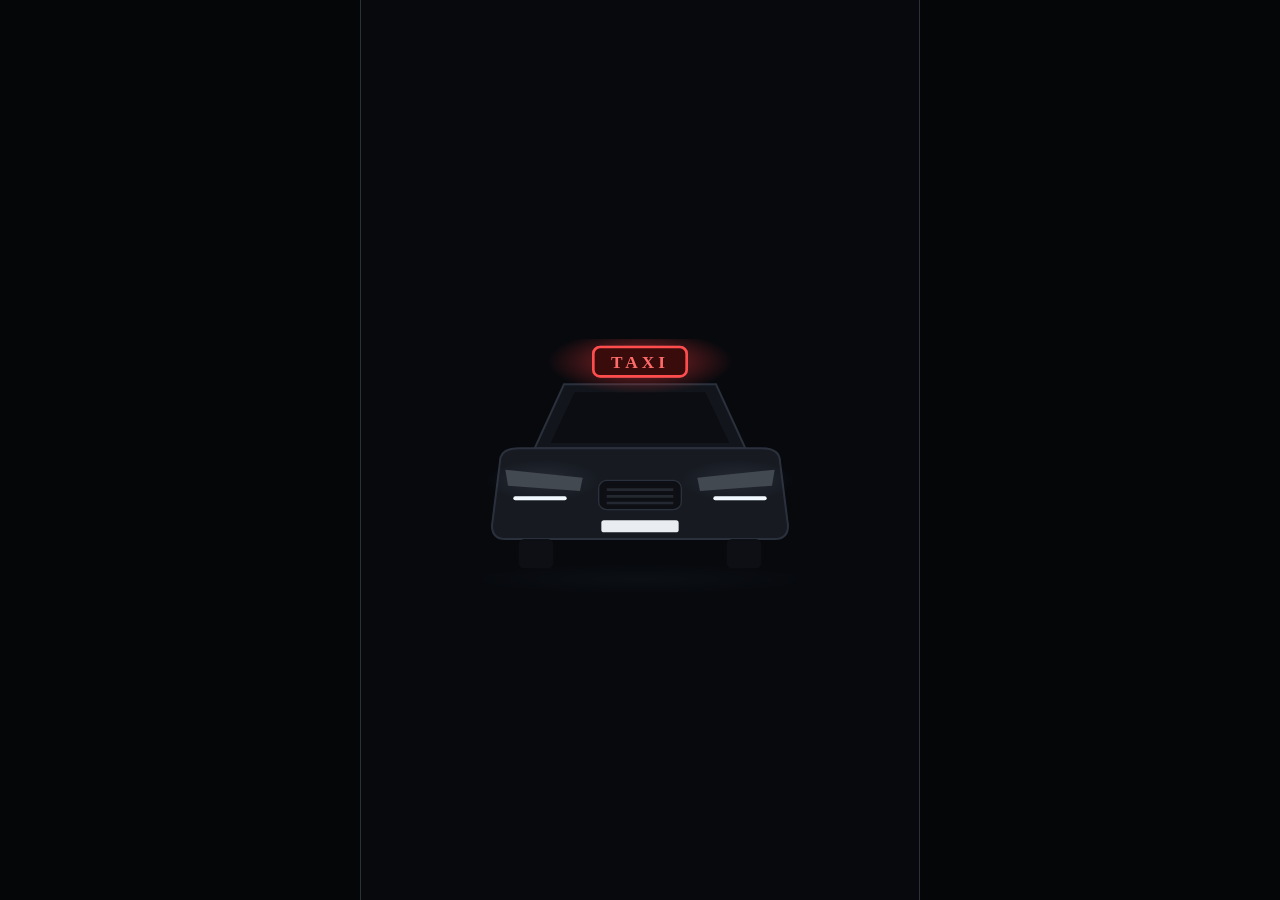
==== app/index.html @ 9122bc1e "Appli web : vocaux avec onde, aperçu des documents Co-Authored-By: Claude Opus 5.5 <noreply@anthropi" ====
<!doctype html>
<html lang="en">
  <head>
    <meta charset="utf-8" />
    <meta httpEquiv="X-UA-Compatible" content="IE=edge" />
    <meta name="viewport" content="width=device-width, initial-scale=1, shrink-to-fit=no" />
    <title>CAP Taxi</title>
    <!-- The `react-native-web` recommended style reset: https://necolas.github.io/react-native-web/docs/setup/#root-element -->
    <style id="expo-reset">
      /* These styles make the body full-height */
      html,
      body {
        height: 100%;
      }
      /* These styles disable body scrolling if you are using <ScrollView> */
      body {
        overflow: hidden;
      }
      /* These styles make the root element full-height */
      #root {
        display: flex;
        height: 100%;
        flex: 1;
      }
    </style>
  <meta name="theme-color" content="#07090D">
<link rel="manifest" href="/app/manifest.json"><link rel="apple-touch-icon" href="/app/icone.png"><meta name="apple-mobile-web-app-capable" content="yes"><meta name="mobile-web-app-capable" content="yes"><meta name="apple-mobile-web-app-title" content="CAP Taxi"><meta name="apple-mobile-web-app-status-bar-style" content="black-translucent"><meta name="theme-color" content="#0B0D12"></head>

  <body>
    <!-- Use static rendering with Expo Router to support running without JavaScript. -->
    <noscript> You need to enable JavaScript to run this app. </noscript>
    <!-- The root element for your Expo app. -->
    <div id="root"></div>
  <script src="/app/_expo/static/js/web/index-1c5568fb72a67e1cb55e899139fd6872.js" defer></script>
</body>
</html>
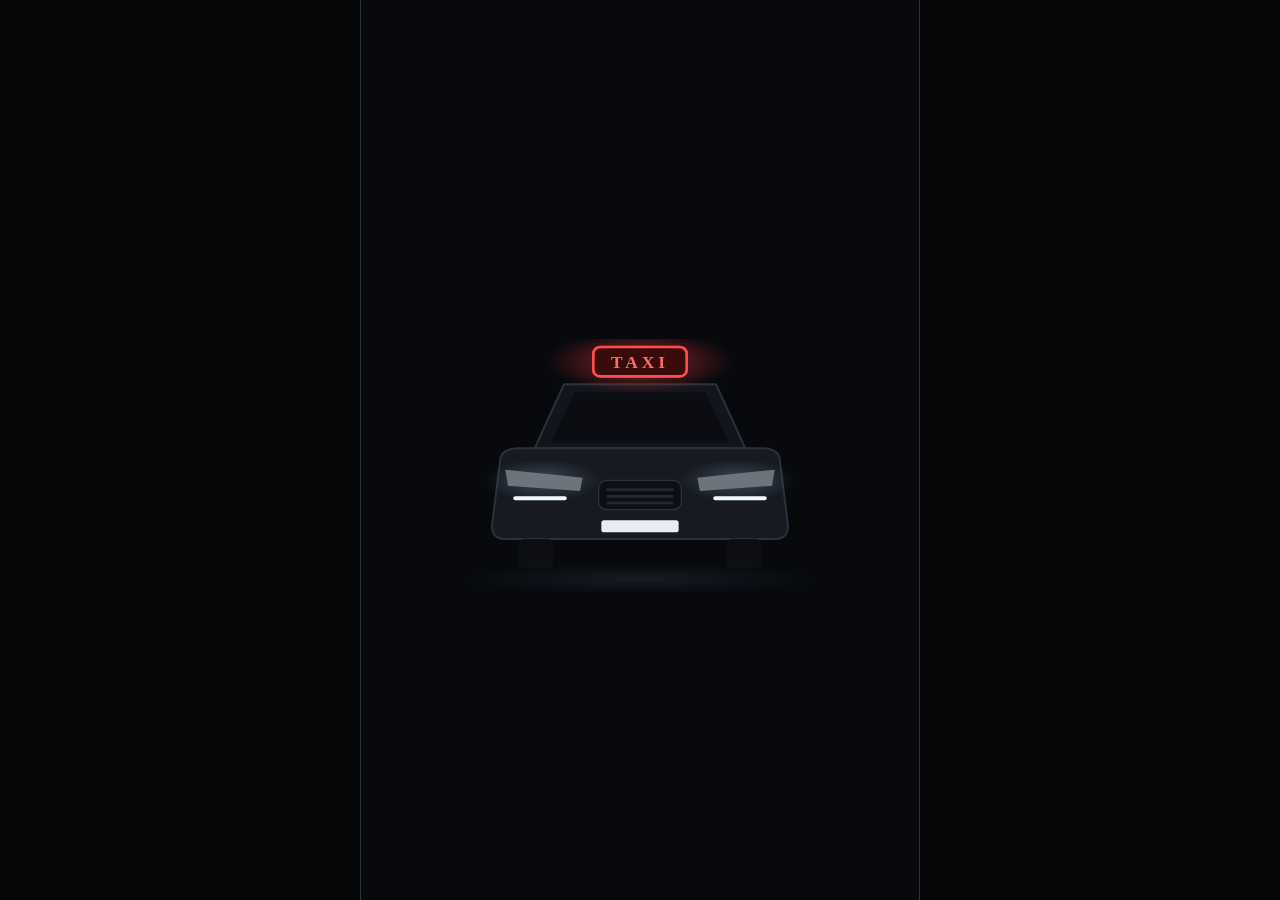
==== commit 9af51506: "Appli web : mise à jour Co-Authored-By: Claude Opus 5.5 <noreply@anthropic.com> Claude-Session: http" ====
--- a/app/index.html
+++ b/app/index.html
@@ -31,6 +31,6 @@
     <noscript> You need to enable JavaScript to run this app. </noscript>
     <!-- The root element for your Expo app. -->
     <div id="root"></div>
-  <script src="/app/_expo/static/js/web/index-1c5568fb72a67e1cb55e899139fd6872.js" defer></script>
+  <script src="/app/_expo/static/js/web/index-26dd121c623db16177f41ed0eeba0309.js" defer></script>
 </body>
 </html>
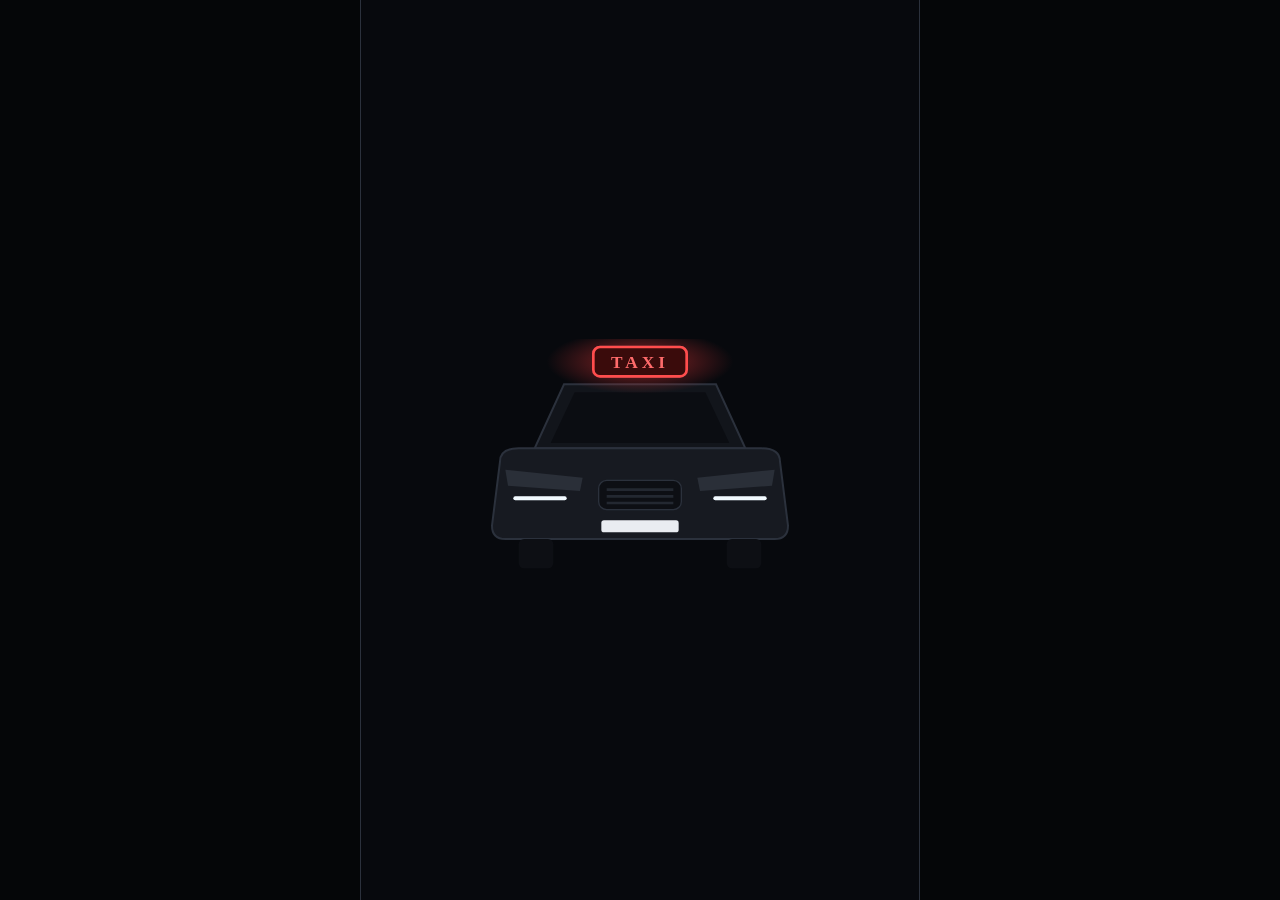
==== commit 300299f4: "Appli web : mise à jour Co-Authored-By: Claude Opus 5.5 <noreply@anthropic.com> Claude-Session: http" ====
--- a/app/index.html
+++ b/app/index.html
@@ -31,6 +31,6 @@
     <noscript> You need to enable JavaScript to run this app. </noscript>
     <!-- The root element for your Expo app. -->
     <div id="root"></div>
-  <script src="/app/_expo/static/js/web/index-26dd121c623db16177f41ed0eeba0309.js" defer></script>
+  <script src="/app/_expo/static/js/web/index-49a1dea99f33fb613012982c96f97b38.js" defer></script>
 </body>
 </html>
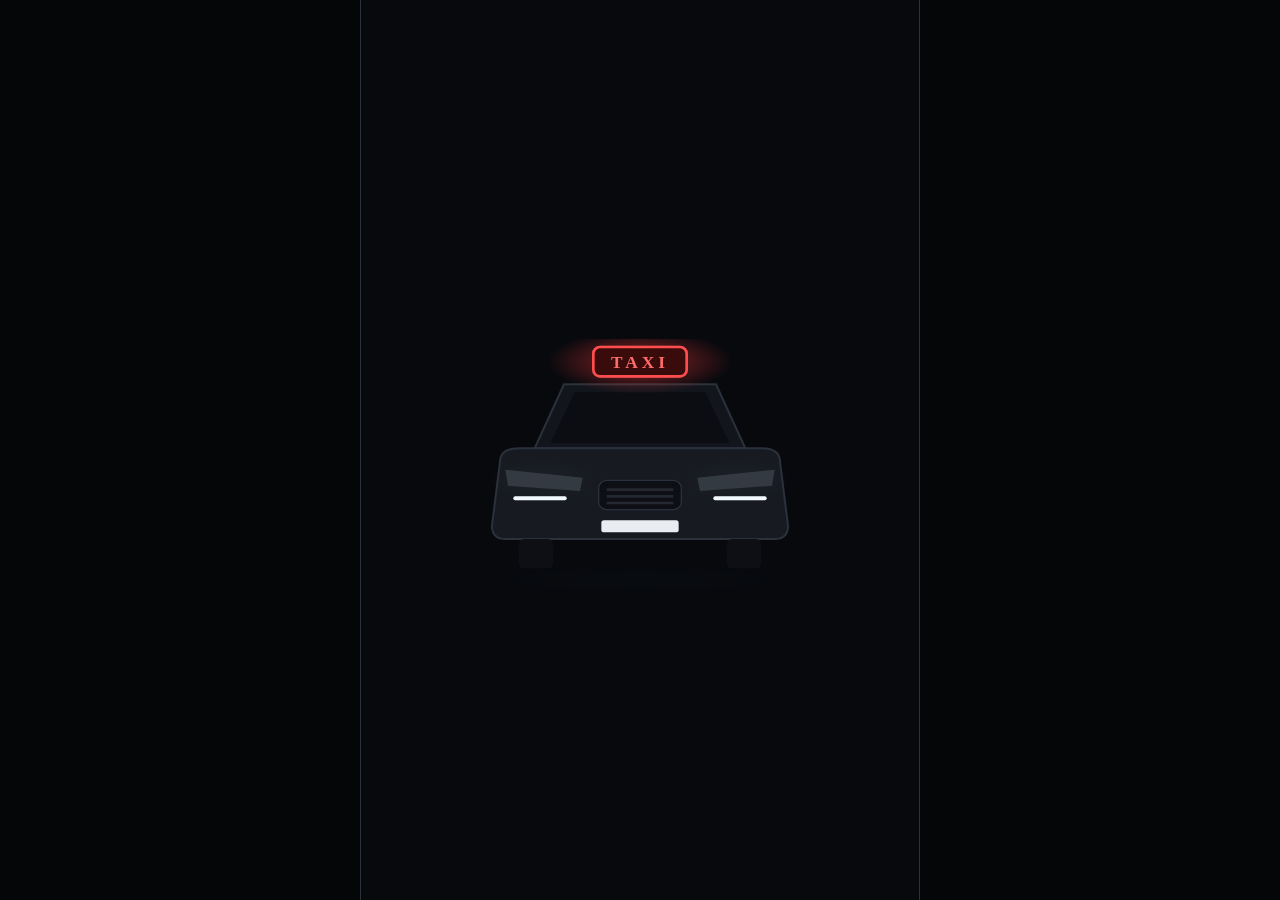
==== commit e8946272: "Appli web : profil rangé Co-Authored-By: Claude Opus 5.5 <noreply@anthropic.com> Claude-Session: htt" ====
--- a/app/index.html
+++ b/app/index.html
@@ -31,6 +31,6 @@
     <noscript> You need to enable JavaScript to run this app. </noscript>
     <!-- The root element for your Expo app. -->
     <div id="root"></div>
-  <script src="/app/_expo/static/js/web/index-49a1dea99f33fb613012982c96f97b38.js" defer></script>
+  <script src="/app/_expo/static/js/web/index-3e704e0f0e0278a3898712fd97ac1938.js" defer></script>
 </body>
 </html>
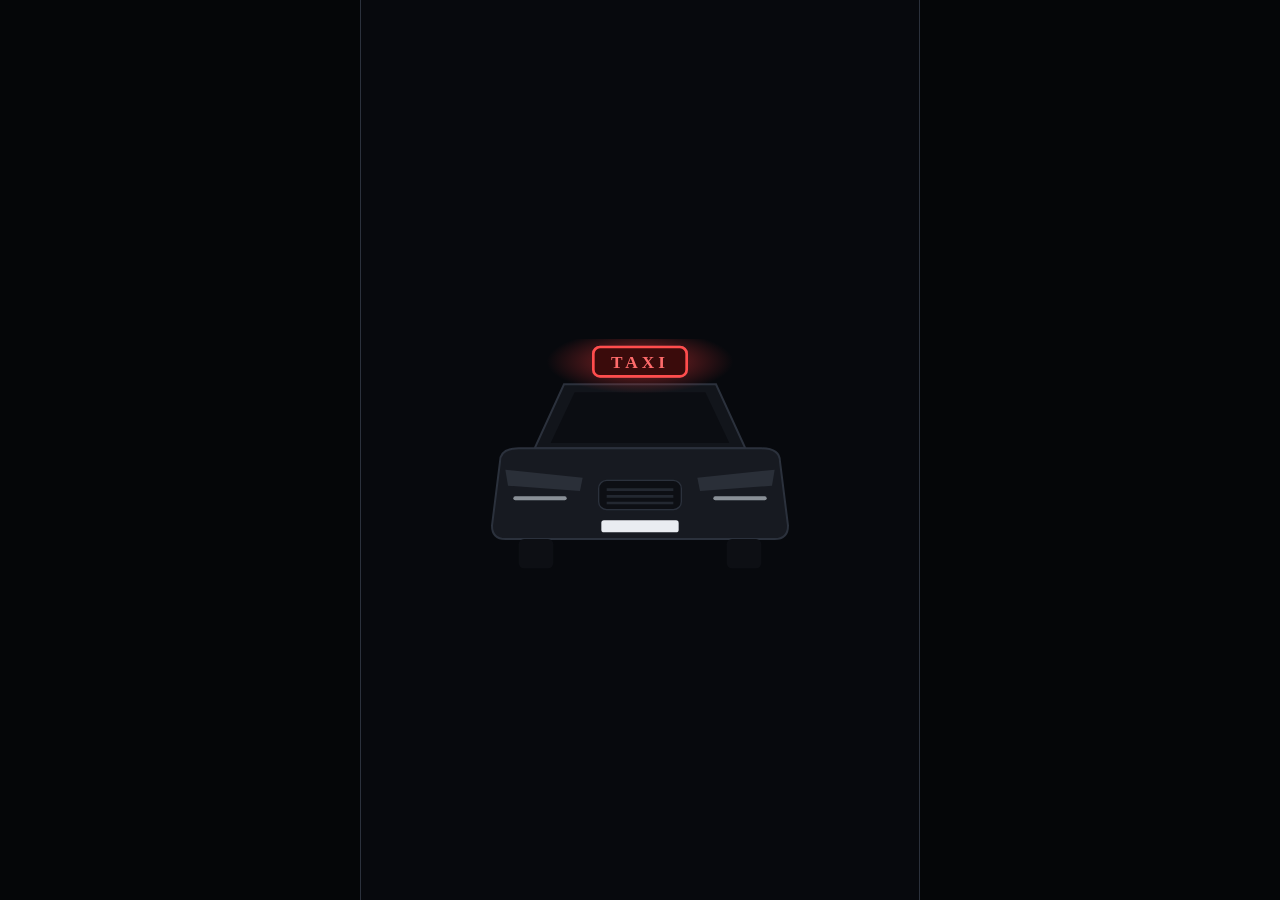
==== commit 078ab7a2: "Appli web : mise à jour Co-Authored-By: Claude Opus 5.5 <noreply@anthropic.com> Claude-Session: http" ====
--- a/app/index.html
+++ b/app/index.html
@@ -31,6 +31,6 @@
     <noscript> You need to enable JavaScript to run this app. </noscript>
     <!-- The root element for your Expo app. -->
     <div id="root"></div>
-  <script src="/app/_expo/static/js/web/index-3e704e0f0e0278a3898712fd97ac1938.js" defer></script>
+  <script src="/app/_expo/static/js/web/index-0c90805c421ce9f1b5c0d9122aa24ccf.js" defer></script>
 </body>
 </html>
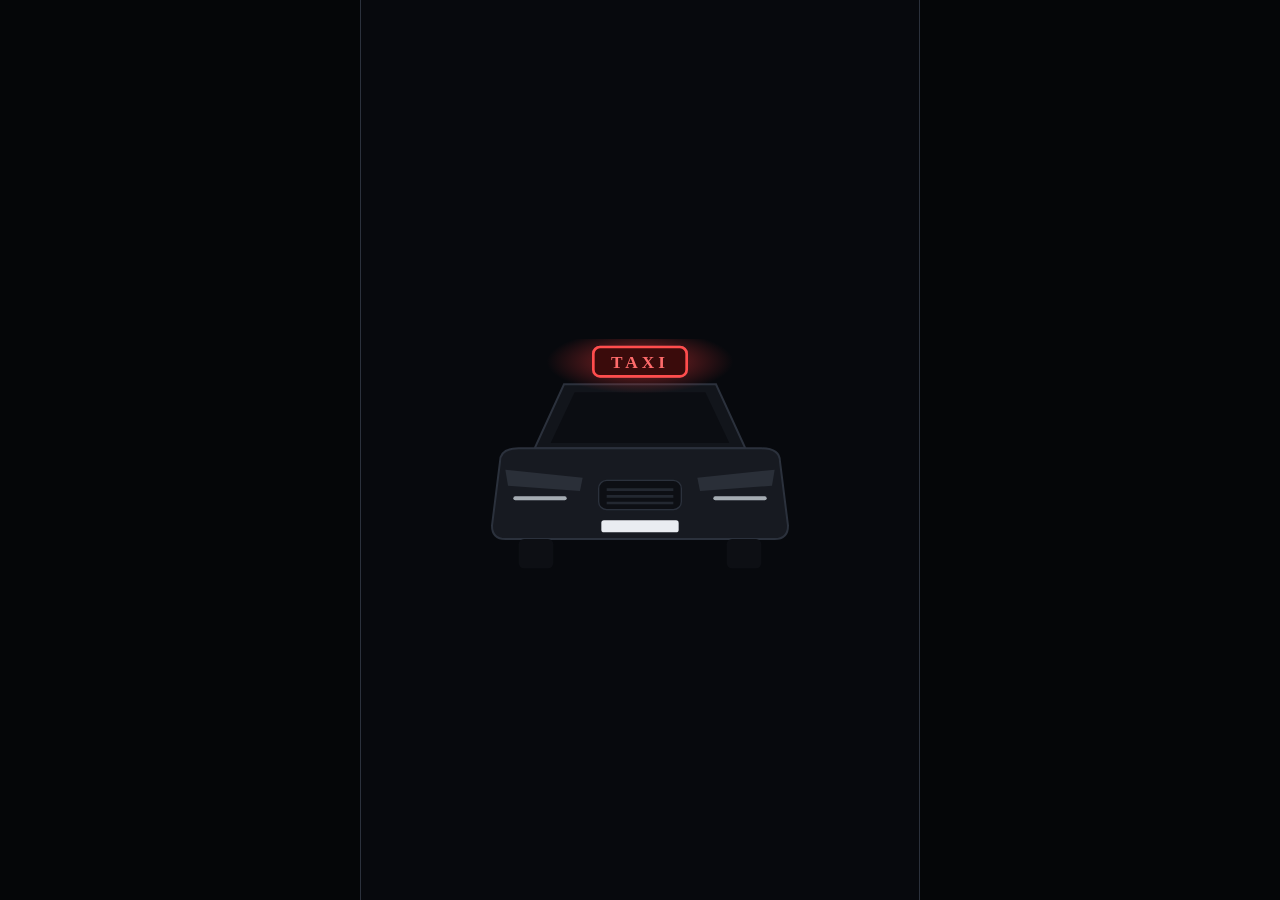
==== commit 2d6ff514: "Site : version web de CAP (retours de la démo secrétaire) Co-Authored-By: Claude Opus 5.5 <noreply@a" ====
--- a/app/index.html
+++ b/app/index.html
@@ -31,6 +31,6 @@
     <noscript> You need to enable JavaScript to run this app. </noscript>
     <!-- The root element for your Expo app. -->
     <div id="root"></div>
-  <script src="/app/_expo/static/js/web/index-0c90805c421ce9f1b5c0d9122aa24ccf.js" defer></script>
+  <script src="/app/_expo/static/js/web/index-0d92859442cdebd2933b0b8c15a31ae9.js" defer></script>
 </body>
 </html>
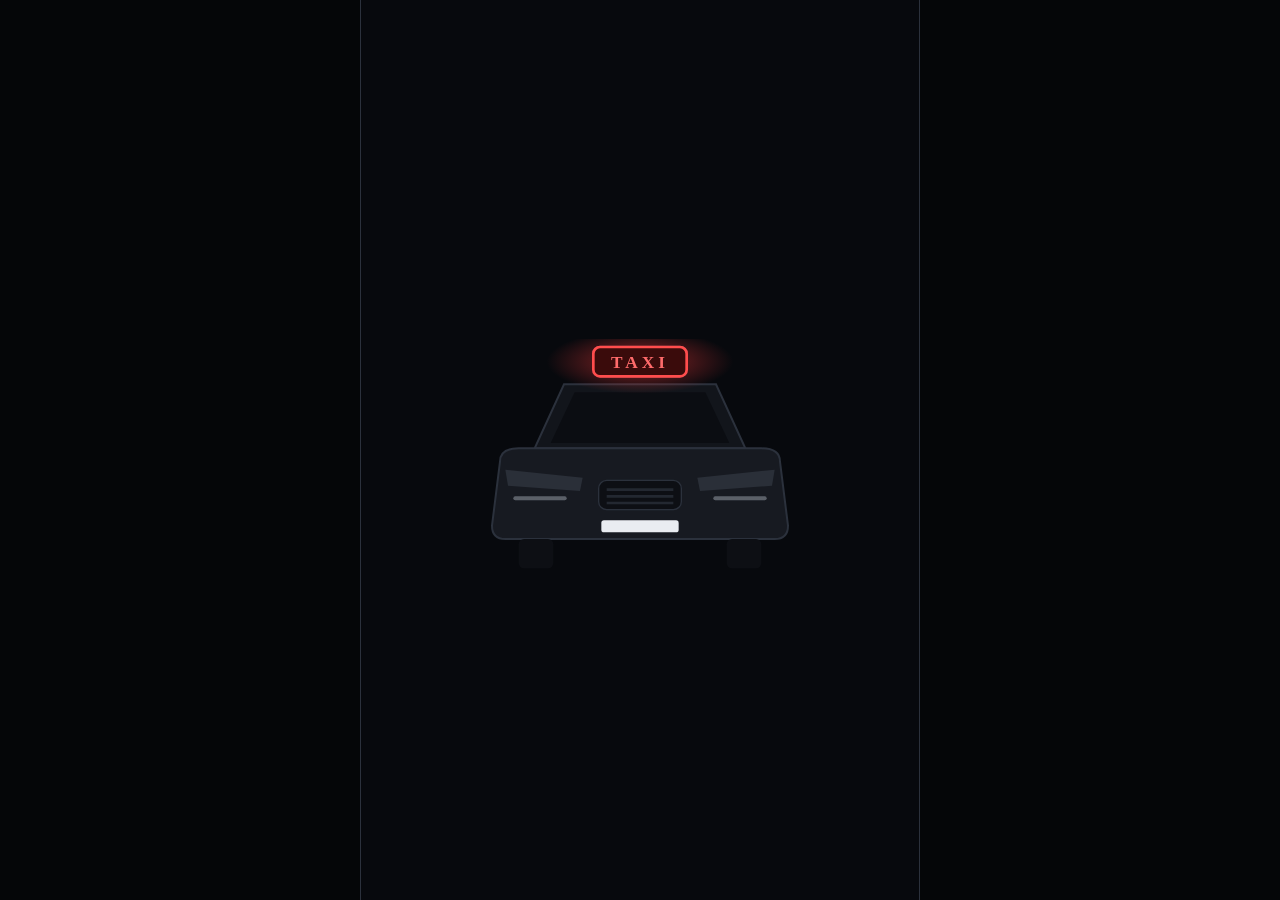
==== commit e9c9132d: "Site : CAP avec enchaînements et immédiate express Co-Authored-By: Claude Opus 5.5 <noreply@anthropi" ====
--- a/app/index.html
+++ b/app/index.html
@@ -31,6 +31,6 @@
     <noscript> You need to enable JavaScript to run this app. </noscript>
     <!-- The root element for your Expo app. -->
     <div id="root"></div>
-  <script src="/app/_expo/static/js/web/index-0d92859442cdebd2933b0b8c15a31ae9.js" defer></script>
+  <script src="/app/_expo/static/js/web/index-0496fa049fc62a7048dfc9bdaeecac97.js" defer></script>
 </body>
 </html>
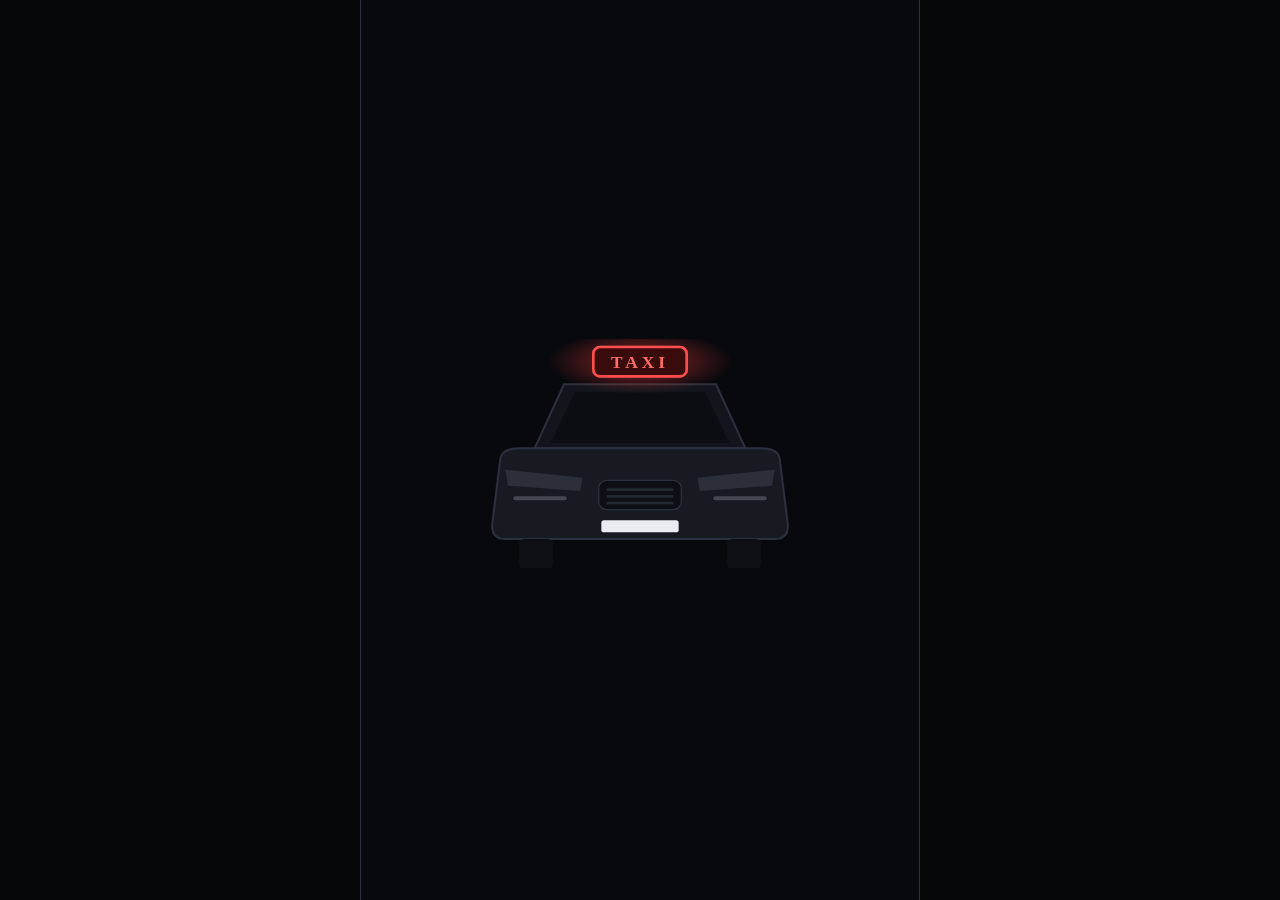
==== commit e2079ef5: "CAP : nouvelle course rangée de 1 à 6, références multiples sur les factures Co-Authored-By: Claude " ====
--- a/app/index.html
+++ b/app/index.html
@@ -31,6 +31,6 @@
     <noscript> You need to enable JavaScript to run this app. </noscript>
     <!-- The root element for your Expo app. -->
     <div id="root"></div>
-  <script src="/app/_expo/static/js/web/index-0496fa049fc62a7048dfc9bdaeecac97.js" defer></script>
+  <script src="/app/_expo/static/js/web/index-726519ca468fae73eeb962f361f5d1e8.js" defer></script>
 </body>
 </html>
